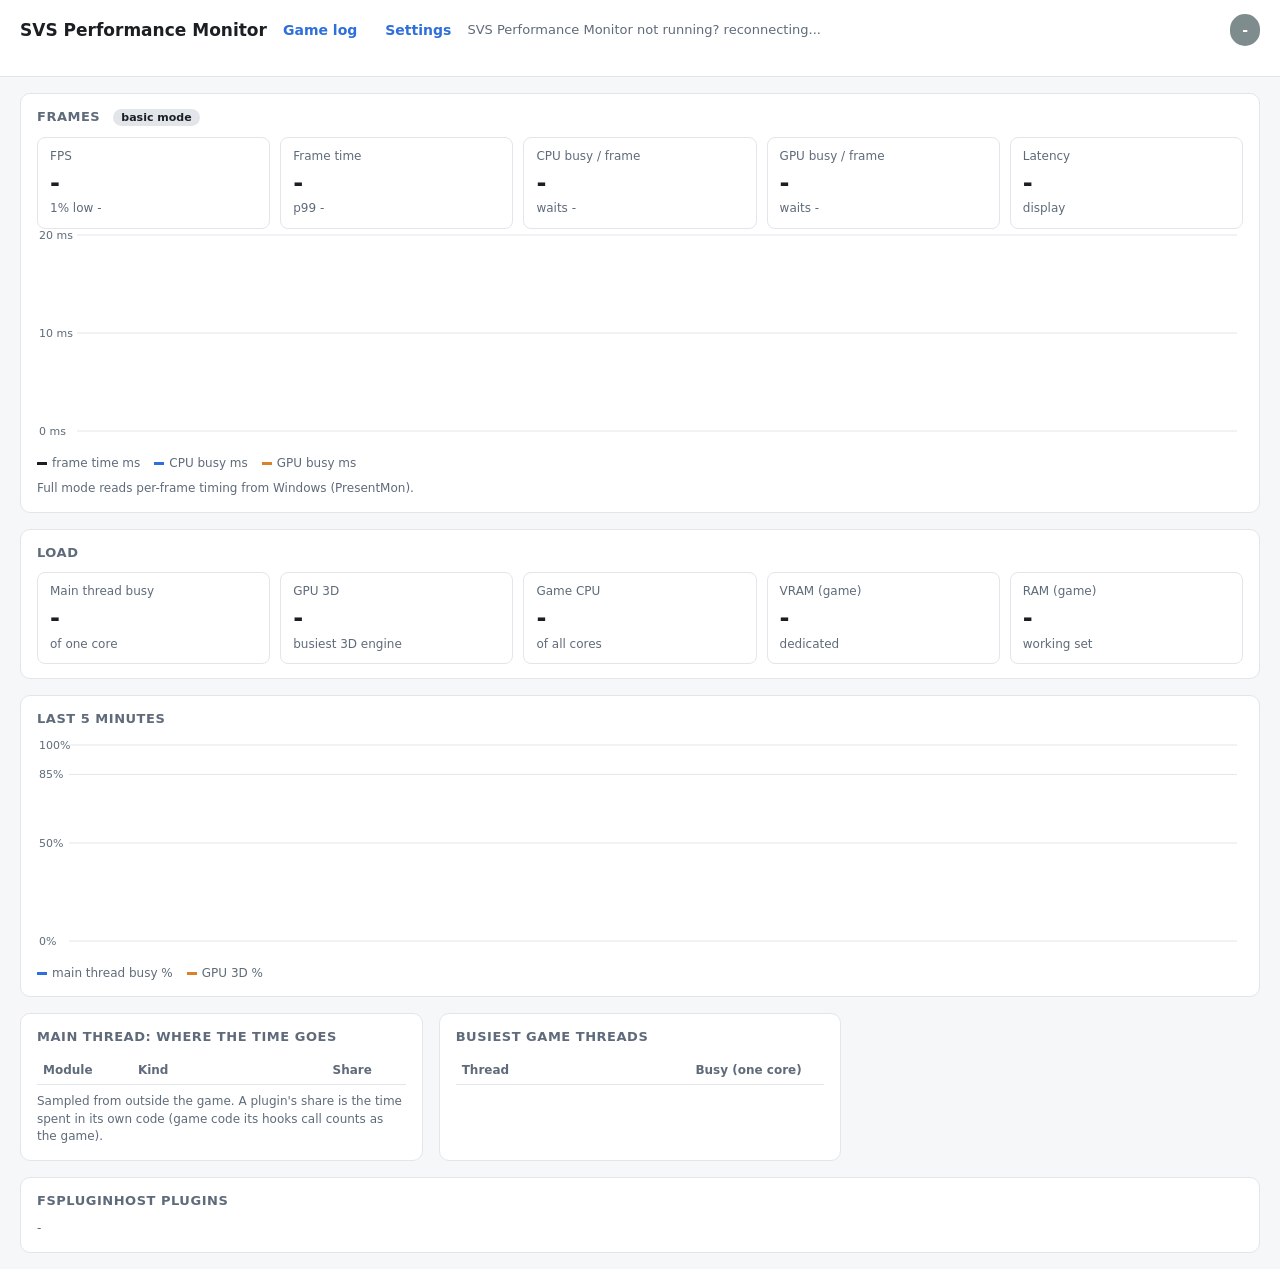
==== src/wwwroot/index.html @ 3ce2fd80 "Settings (#6): settings.json + the Settings page, editable from this PC only - Settings.cs: %APPDATA" ====
<!doctype html>
<html lang="en">
<head>
<meta charset="utf-8">
<meta name="viewport" content="width=device-width, initial-scale=1">
<title>SVS Performance Monitor</title>
<style>
:root {
  --bg: #f6f7f9; --panel: #ffffff; --ink: #1b1f24; --muted: #5f6b7a; --line: #e2e6eb;
  --cpu: #2f6fdb; --gpu: #d9822b; --ok: #2e8b57; --warn: #c0392b; --both: #8e44ad; --idle: #7f8c8d;
}
@media (prefers-color-scheme: dark) {
  :root { --bg: #111418; --panel: #1a1f25; --ink: #e8ecf1; --muted: #9aa6b4; --line: #2a313a;
          --cpu: #5b93f0; --gpu: #f0a050; --ok: #4cc38a; --warn: #ef6b5b; --both: #b37fd6; --idle: #95a3a6; }
}
* { box-sizing: border-box; }
body { margin: 0; background: var(--bg); color: var(--ink); font: 14px/1.45 system-ui, -apple-system, "Segoe UI", sans-serif; }
header { display: flex; align-items: center; gap: 16px; padding: 14px 20px; border-bottom: 1px solid var(--line); background: var(--panel); flex-wrap: wrap; }
header h1 { font-size: 17px; margin: 0; font-weight: 650; }
#status { color: var(--muted); font-size: 13px; }
#verdict { margin-left: auto; padding: 6px 12px; border-radius: 999px; font-weight: 650; color: #fff; background: var(--idle); }
#verdictReason { color: var(--muted); font-size: 13px; width: 100%; text-align: right; }
main { padding: 16px 20px; display: grid; gap: 16px; grid-template-columns: repeat(auto-fit, minmax(320px, 1fr)); max-width: 1400px; margin: 0 auto; }
.panel { background: var(--panel); border: 1px solid var(--line); border-radius: 10px; padding: 14px 16px; min-width: 0; }
.panel h2 { font-size: 13px; text-transform: uppercase; letter-spacing: .04em; color: var(--muted); margin: 0 0 10px; font-weight: 600; }
.wide { grid-column: 1 / -1; }
.tiles { display: grid; grid-template-columns: repeat(auto-fit, minmax(140px, 1fr)); gap: 10px; }
.tile { border: 1px solid var(--line); border-radius: 8px; padding: 10px 12px; }
.tile .k { color: var(--muted); font-size: 12px; }
.tile .v { font-size: 24px; font-weight: 650; font-variant-numeric: tabular-nums; }
.tile .s { color: var(--muted); font-size: 12px; }
canvas { width: 100%; height: 220px; display: block; }
.legend { display: flex; gap: 14px; font-size: 12px; color: var(--muted); margin-top: 6px; }
.legend i { display: inline-block; width: 10px; height: 3px; vertical-align: middle; margin-right: 5px; }
table { width: 100%; border-collapse: collapse; font-variant-numeric: tabular-nums; }
td, th { padding: 5px 6px; border-bottom: 1px solid var(--line); text-align: left; font-size: 13px; }
th { color: var(--muted); font-weight: 600; font-size: 12px; }
td.num { text-align: right; white-space: nowrap; }
.bar { height: 6px; border-radius: 3px; background: var(--cpu); min-width: 1px; }
.kind { color: var(--muted); font-size: 12px; }
.Plugin .bar { background: var(--gpu); } .Host .bar { background: var(--both); } .Graphics .bar { background: var(--ok); }
.note { color: var(--muted); font-size: 12px; margin-top: 8px; }
.state-active { color: var(--ok); } .state-other { color: var(--warn); }
code { font-size: 12px; }
.badge { margin-left: 8px; padding: 2px 8px; border-radius: 999px; font-size: 11px; text-transform: none; letter-spacing: 0; background: var(--line); color: var(--ink); }
.badge.full { background: var(--ok); color: #fff; }
</style>
</head>
<body>
<header>
  <h1>SVS Performance Monitor</h1>
  <a href="/log" style="color:var(--cpu);text-decoration:none;font-weight:600">Game log</a> <a href="/settings" style="color:var(--cpu);text-decoration:none;font-weight:600;margin-left:12px">Settings</a>
  <span id="status">connecting...</span>
  <span id="verdict">-</span>
  <span id="verdictReason"></span>
</header>
<main>
  <section class="panel wide">
    <h2>Frames <span id="modeBadge" class="badge">basic mode</span></h2>
    <div class="tiles">
      <div class="tile"><div class="k">FPS</div><div class="v" id="fFps">-</div><div class="s" id="fLow">1% low -</div></div>
      <div class="tile"><div class="k">Frame time</div><div class="v" id="fFt">-</div><div class="s" id="fP99">p99 -</div></div>
      <div class="tile"><div class="k">CPU busy / frame</div><div class="v" id="fCpu">-</div><div class="s" id="fCpuW">waits -</div></div>
      <div class="tile"><div class="k">GPU busy / frame</div><div class="v" id="fGpu">-</div><div class="s" id="fGpuW">waits -</div></div>
      <div class="tile"><div class="k">Latency</div><div class="v" id="fLat">-</div><div class="s" id="fMode">display</div></div>
    </div>
    <canvas id="frameChart"></canvas>
    <div class="legend"><span><i style="background:var(--ink)"></i>frame time ms</span><span><i style="background:var(--cpu)"></i>CPU busy ms</span><span><i style="background:var(--gpu)"></i>GPU busy ms</span></div>
    <div class="note" id="frameNote">Full mode reads per-frame timing from Windows (PresentMon).</div>
  </section>
  <section class="panel wide">
    <h2>Load</h2>
    <div class="tiles">
      <div class="tile"><div class="k">Main thread busy</div><div class="v" id="tMain">-</div><div class="s">of one core</div></div>
      <div class="tile"><div class="k">GPU 3D</div><div class="v" id="tGpu">-</div><div class="s">busiest 3D engine</div></div>
      <div class="tile"><div class="k">Game CPU</div><div class="v" id="tCpu">-</div><div class="s" id="tCores">of all cores</div></div>
      <div class="tile"><div class="k">VRAM (game)</div><div class="v" id="tVram">-</div><div class="s">dedicated</div></div>
      <div class="tile"><div class="k">RAM (game)</div><div class="v" id="tRam">-</div><div class="s" id="tPriv">working set</div></div>
    </div>
  </section>
  <section class="panel wide">
    <h2>Last 5 minutes</h2>
    <canvas id="chart"></canvas>
    <div class="legend"><span><i style="background:var(--cpu)"></i>main thread busy %</span><span><i style="background:var(--gpu)"></i>GPU 3D %</span></div>
  </section>
  <section class="panel">
    <h2>Main thread: where the time goes</h2>
    <table><thead><tr><th>Module</th><th>Kind</th><th style="width:35%"></th><th class="num">Share</th></tr></thead><tbody id="mods"></tbody></table>
    <div class="note" id="modsNote">Sampled from outside the game. A plugin's share is the time spent in its own code (game code its hooks call counts as the game).</div>
  </section>
  <section class="panel">
    <h2>Busiest game threads</h2>
    <table><thead><tr><th>Thread</th><th style="width:45%"></th><th class="num">Busy (one core)</th></tr></thead><tbody id="threads"></tbody></table>
  </section>
  <section class="panel wide">
    <h2>FSPluginHost plugins</h2>
    <div id="fsp" class="note">-</div>
  </section>
</main>
<script>
const hist = [];             // {t, main, gpu}
const fhist = [];            // {ft, cpu, gpu} per tick (ms)
const HISTORY = 300;
const $ = id => document.getElementById(id);
const fmt = (v, d = 0) => (typeof v === "number" && isFinite(v)) ? v.toFixed(d) : "-";
const esc = s => String(s).replace(/[&<>"]/g, c => ({ "&": "&amp;", "<": "&lt;", ">": "&gt;", '"': "&quot;" }[c]));
const css = n => getComputedStyle(document.documentElement).getPropertyValue(n).trim();
const verdictColor = { "CPU-bound": "--cpu", "GPU-bound": "--gpu", "both near the limit": "--both", "neither": "--idle", "mixed": "--both" };

function draw() {
  const c = $("chart"), dpr = window.devicePixelRatio || 1;
  const w = c.clientWidth, h = c.clientHeight;
  c.width = w * dpr; c.height = h * dpr;
  const g = c.getContext("2d");
  g.scale(dpr, dpr);
  g.clearRect(0, 0, w, h);
  const padL = 32, padB = 18, pw = w - padL - 6, ph = h - padB - 6;
  g.strokeStyle = css("--line"); g.fillStyle = css("--muted"); g.font = "11px system-ui"; g.lineWidth = 1;
  for (const y of [0, 50, 85, 100]) {
    const yy = 6 + ph * (1 - y / 100);
    g.beginPath(); g.moveTo(padL, yy); g.lineTo(padL + pw, yy); g.stroke();
    g.fillText(y + "%", 2, yy + 4);
  }
  const line = (key, color) => {
    g.strokeStyle = css(color); g.lineWidth = 2; g.beginPath();
    let started = false;
    hist.forEach((p, i) => {
      const v = p[key];
      if (typeof v !== "number" || !isFinite(v)) { started = false; return; }
      const x = padL + pw * (i + HISTORY - hist.length) / (HISTORY - 1), y = 6 + ph * (1 - Math.min(100, v) / 100);
      if (!started) { g.moveTo(x, y); started = true; } else g.lineTo(x, y);
    });
    g.stroke();
  };
  line("main", "--cpu");
  line("gpu", "--gpu");
}

function drawFrames() {
  const c = $("frameChart"), dpr = window.devicePixelRatio || 1;
  const w = c.clientWidth, h = c.clientHeight;
  c.width = w * dpr; c.height = h * dpr;
  const g = c.getContext("2d");
  g.scale(dpr, dpr); g.clearRect(0, 0, w, h);
  const padL = 40, padB = 18, pw = w - padL - 6, ph = h - padB - 6;
  let top = 20;
  for (const p of fhist) for (const k of ["ft", "cpu", "gpu"]) if (isFinite(p[k])) top = Math.max(top, p[k]);
  top = Math.ceil(top / 10) * 10;
  g.strokeStyle = css("--line"); g.fillStyle = css("--muted"); g.font = "11px system-ui"; g.lineWidth = 1;
  for (const y of [0, top / 2, top]) {
    const yy = 6 + ph * (1 - y / top);
    g.beginPath(); g.moveTo(padL, yy); g.lineTo(padL + pw, yy); g.stroke();
    g.fillText(y.toFixed(0) + " ms", 2, yy + 4);
  }
  const line = (key, color) => {
    g.strokeStyle = css(color); g.lineWidth = 2; g.beginPath();
    let started = false;
    fhist.forEach((p, i) => {
      const v = p[key];
      if (!isFinite(v)) { started = false; return; }
      const x = padL + pw * (i + HISTORY - fhist.length) / (HISTORY - 1), y = 6 + ph * (1 - v / top);
      if (!started) { g.moveTo(x, y); started = true; } else g.lineTo(x, y);
    });
    g.stroke();
  };
  line("ft", "--ink"); line("cpu", "--cpu"); line("gpu", "--gpu");
}

function renderFrames(s) {
  const f = s.frames, full = s.mode === "full";
  const b = $("modeBadge");
  b.textContent = full ? "full mode" : "basic mode"; b.className = "badge" + (full ? " full" : "");
  const n = x => (typeof x === "number") ? x : NaN;
  if (!f) { $("frameNote").textContent = "Full mode off (--no-frames)."; return; }
  $("fFps").textContent = f.frames ? fmt(n(f.fps)) : "-";
  $("fLow").textContent = "1% low " + (f.frames ? fmt(n(f.low1PctFps)) : "-");
  $("fFt").textContent = f.frames ? fmt(n(f.frameTimeAvgMs), 1) + " ms" : "-";
  $("fP99").textContent = "p99 " + (f.frames ? fmt(n(f.frameTimeP99Ms), 1) + " ms" : "-");
  $("fCpu").textContent = f.frames ? fmt(n(f.cpuBusyMs), 1) + " ms" : "-";
  $("fCpuW").textContent = "waits " + (f.frames ? fmt(n(f.cpuWaitMs), 1) + " ms" : "-");
  $("fGpu").textContent = f.frames ? fmt(n(f.gpuBusyMs), 1) + " ms" : "-";
  $("fGpuW").textContent = "waits " + (f.frames ? fmt(n(f.gpuWaitMs), 1) + " ms" : "-");
  $("fLat").textContent = f.frames ? fmt(n(f.displayLatencyMs), 1) + " ms" : "-";
  $("fMode").textContent = "display" + (f.presentMode ? " · " + f.presentMode : "") + (f.runtime ? " · " + f.runtime : "");
  const why = { off: "PresentMon not found.", denied: "Full mode needs admin rights or the Performance Log Users group.", starting: "starting the capture...",
    running: f.frames ? "Per-frame timing from Windows presentation events (PresentMon)." : "capture running, no frames yet (game paused or minimised?)",
    exited: "PresentMon stopped.", error: "PresentMon error." };
  $("frameNote").textContent = (why[f.state] || f.state) + (f.hint ? " " + f.hint : "") + (s.elevated ? " (running as admin)" : "");
  if (s.attached) {
    fhist.push({ ft: f.frames ? n(f.frameTimeAvgMs) : NaN, cpu: f.frames ? n(f.cpuBusyMs) : NaN, gpu: f.frames ? n(f.gpuBusyMs) : NaN });
    while (fhist.length > HISTORY) fhist.shift();
  }
  drawFrames();
}

function render(s) {
  if (!s || s.time === undefined) return;
  $("status").textContent = s.attached ? `attached to ${s.process} (pid ${s.pid}), ${s.sampleHz === 0 ? "main-thread breakdown off" : s.mainThreadSamples + " samples this tick"}` : "waiting for the game";
  const v = $("verdict");
  v.textContent = s.verdict.label;
  v.style.background = css(verdictColor[s.verdict.label] || "--idle");
  $("verdictReason").textContent = s.verdict.reason + (s.note ? "  ·  " + s.note : "");
  const num = x => (typeof x === "number") ? x : NaN;
  $("tMain").textContent = fmt(num(s.mainThreadBusyPct)) + "%";
  $("tGpu").textContent = fmt(num(s.gpu3DPct)) + "%";
  $("tCpu").textContent = fmt(num(s.processCpuPct)) + "%";
  $("tCores").textContent = `of ${s.cores} logical cores`;
  $("tVram").textContent = isFinite(num(s.gpuDedicatedMb)) ? fmt(num(s.gpuDedicatedMb) / 1024, 1) + " GB" : "-";
  $("tRam").textContent = fmt(num(s.workingSetMb) / 1024, 1) + " GB";
  $("tPriv").textContent = `working set (private ${fmt(num(s.privateMb) / 1024, 1)} GB)`;
  if (s.attached) {
    hist.push({ t: s.time, main: num(s.mainThreadBusyPct), gpu: num(s.gpu3DPct) });
    while (hist.length > HISTORY) hist.shift();
  }
  draw();
  renderFrames(s);
  $("mods").innerHTML = (s.mainThreadModules || []).slice(0, 14).map(m =>
    `<tr class="${esc(m.kind)}"><td>${esc(m.name)}</td><td class="kind">${esc(m.kind)}</td><td><div class="bar" style="width:${Math.max(0.5, m.percent)}%"></div></td><td class="num">${fmt(m.percent, 1)}%</td></tr>`).join("")
    || `<tr><td colspan="4" class="kind">${s.sampleHz === 0 ? "off: it briefly pauses the game hundreds of times a second. Start it with --sample-hz 250 to see it." : "no samples"}</td></tr>`;
  $("threads").innerHTML = (s.topThreads || []).map(t =>
    `<tr><td>${t.main ? "<b>main</b> " : ""}${t.tid}</td><td><div class="bar" style="width:${Math.max(0.5, t.busyPct)}%"></div></td><td class="num">${fmt(t.busyPct)}%</td></tr>`).join("");
  const f = s.fsp;
  if (!f || !f.present) { $("fsp").textContent = "FSPluginHost not found (no fsp\\fsp.status.xml in the profile folder)."; return; }
  const rows = f.plugins.map(p => {
    const fields = Object.entries(p.fields || {}).map(([k, val]) => `<code>${esc(k)}=${esc(val)}</code>`).join(" ");
    return `<tr><td>${esc(p.name)}</td><td>${esc(p.version)}</td><td class="${p.state === "active" ? "state-active" : "state-other"}">${esc(p.state)}${p.reason ? " – " + esc(p.reason) : ""}</td><td>${fields}</td></tr>`;
  }).join("");
  $("fsp").innerHTML = `<div>Host ${esc(f.version)}, channel ${esc(f.channel)}, ${esc(f.build)}${f.services.length ? ", services: " + f.services.map(esc).join(", ") : ""}</div>
    <table><thead><tr><th>Plugin</th><th>Version</th><th>State</th><th>Counters it publishes</th></tr></thead><tbody>${rows}</tbody></table>`;
}

function connect() {
  const es = new EventSource("/events");
  es.onmessage = e => { try { render(JSON.parse(e.data)); } catch (_) {} };
  es.onerror = () => { $("status").textContent = "SVS Performance Monitor not running? reconnecting..."; es.close(); setTimeout(connect, 2000); };
}
window.addEventListener("resize", () => { draw(); drawFrames(); });
connect();
</script>
</body>
</html>
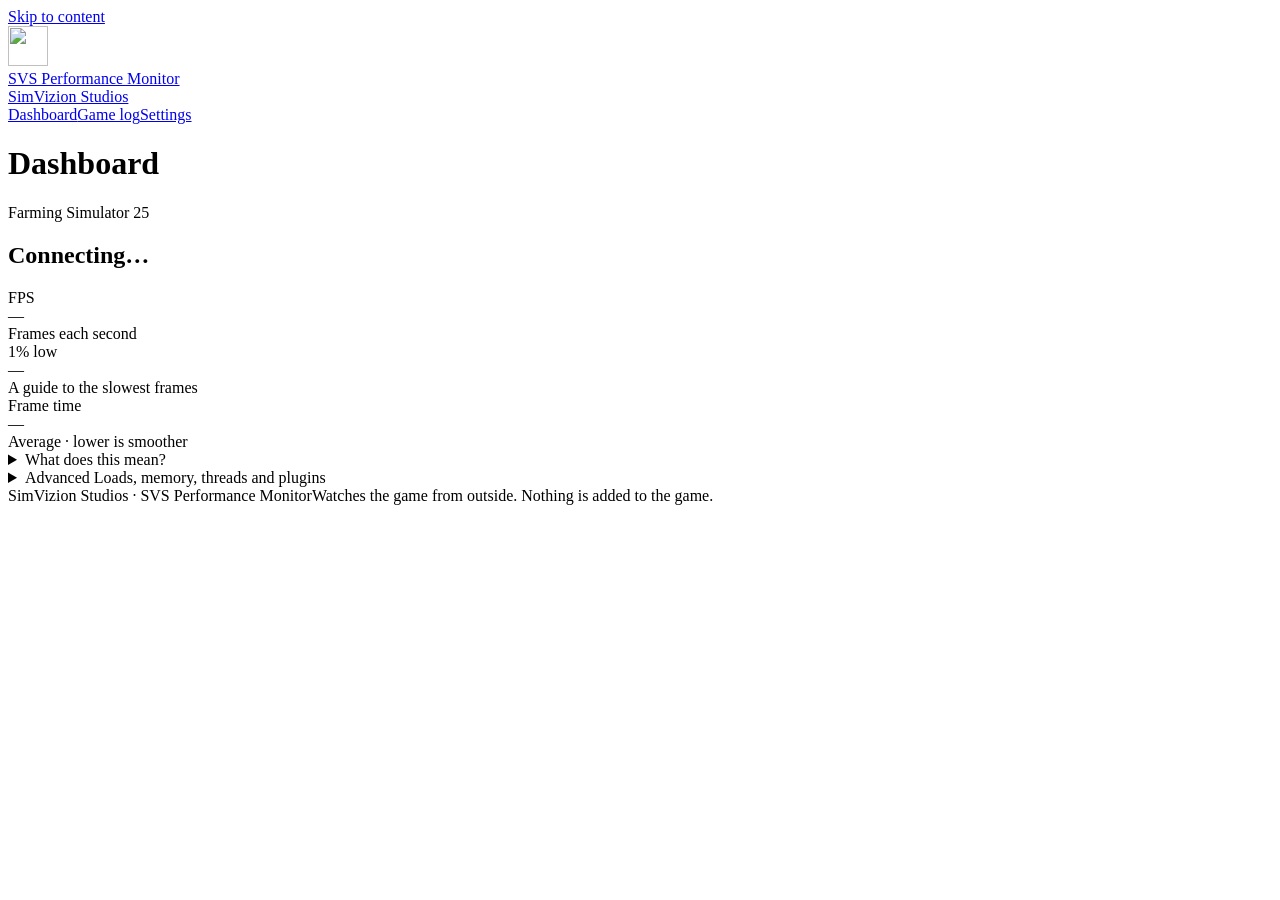
==== commit de4170d4: "Player-first dashboard, SVS game log, first-run welcome (#8) - Dashboard (/): Codex's design (SimViz" ====
--- a/src/wwwroot/index.html
+++ b/src/wwwroot/index.html
@@ -1,241 +1,185 @@
 <!doctype html>
-<html lang="en">
-<head>
-<meta charset="utf-8">
-<meta name="viewport" content="width=device-width, initial-scale=1">
-<title>SVS Performance Monitor</title>
-<style>
-:root {
-  --bg: #f6f7f9; --panel: #ffffff; --ink: #1b1f24; --muted: #5f6b7a; --line: #e2e6eb;
-  --cpu: #2f6fdb; --gpu: #d9822b; --ok: #2e8b57; --warn: #c0392b; --both: #8e44ad; --idle: #7f8c8d;
-}
-@media (prefers-color-scheme: dark) {
-  :root { --bg: #111418; --panel: #1a1f25; --ink: #e8ecf1; --muted: #9aa6b4; --line: #2a313a;
-          --cpu: #5b93f0; --gpu: #f0a050; --ok: #4cc38a; --warn: #ef6b5b; --both: #b37fd6; --idle: #95a3a6; }
-}
-* { box-sizing: border-box; }
-body { margin: 0; background: var(--bg); color: var(--ink); font: 14px/1.45 system-ui, -apple-system, "Segoe UI", sans-serif; }
-header { display: flex; align-items: center; gap: 16px; padding: 14px 20px; border-bottom: 1px solid var(--line); background: var(--panel); flex-wrap: wrap; }
-header h1 { font-size: 17px; margin: 0; font-weight: 650; }
-#status { color: var(--muted); font-size: 13px; }
-#verdict { margin-left: auto; padding: 6px 12px; border-radius: 999px; font-weight: 650; color: #fff; background: var(--idle); }
-#verdictReason { color: var(--muted); font-size: 13px; width: 100%; text-align: right; }
-main { padding: 16px 20px; display: grid; gap: 16px; grid-template-columns: repeat(auto-fit, minmax(320px, 1fr)); max-width: 1400px; margin: 0 auto; }
-.panel { background: var(--panel); border: 1px solid var(--line); border-radius: 10px; padding: 14px 16px; min-width: 0; }
-.panel h2 { font-size: 13px; text-transform: uppercase; letter-spacing: .04em; color: var(--muted); margin: 0 0 10px; font-weight: 600; }
-.wide { grid-column: 1 / -1; }
-.tiles { display: grid; grid-template-columns: repeat(auto-fit, minmax(140px, 1fr)); gap: 10px; }
-.tile { border: 1px solid var(--line); border-radius: 8px; padding: 10px 12px; }
-.tile .k { color: var(--muted); font-size: 12px; }
-.tile .v { font-size: 24px; font-weight: 650; font-variant-numeric: tabular-nums; }
-.tile .s { color: var(--muted); font-size: 12px; }
-canvas { width: 100%; height: 220px; display: block; }
-.legend { display: flex; gap: 14px; font-size: 12px; color: var(--muted); margin-top: 6px; }
-.legend i { display: inline-block; width: 10px; height: 3px; vertical-align: middle; margin-right: 5px; }
-table { width: 100%; border-collapse: collapse; font-variant-numeric: tabular-nums; }
-td, th { padding: 5px 6px; border-bottom: 1px solid var(--line); text-align: left; font-size: 13px; }
-th { color: var(--muted); font-weight: 600; font-size: 12px; }
-td.num { text-align: right; white-space: nowrap; }
-.bar { height: 6px; border-radius: 3px; background: var(--cpu); min-width: 1px; }
-.kind { color: var(--muted); font-size: 12px; }
-.Plugin .bar { background: var(--gpu); } .Host .bar { background: var(--both); } .Graphics .bar { background: var(--ok); }
-.note { color: var(--muted); font-size: 12px; margin-top: 8px; }
-.state-active { color: var(--ok); } .state-other { color: var(--warn); }
-code { font-size: 12px; }
-.badge { margin-left: 8px; padding: 2px 8px; border-radius: 999px; font-size: 11px; text-transform: none; letter-spacing: 0; background: var(--line); color: var(--ink); }
-.badge.full { background: var(--ok); color: #fff; }
-</style>
+<html lang="en"><head><meta charset="utf-8"><meta name="viewport" content="width=device-width,initial-scale=1,viewport-fit=cover"><meta name="color-scheme" content="dark light">
+<title>SVS Performance Monitor · Dashboard</title><link rel="icon" href="/favicon.png" type="image/png"><link rel="stylesheet" href="/assets/styles.css">
+<!-- The player-first dashboard (0.5, #8). Design: design/dashboard.html + design/UI_SPEC.md (Codex, SimVizion UI skill).
+     Data: GET /events (one snapshot per tick, server-sent events); the frame-times setup state from GET /api/settings.
+     Rules from the spec: the backend's verdict is never recalculated; no invented zeros ("NaN", null, no frames = —);
+     waiting resets the histories; a lost connection keeps the last readings, clearly marked as old. -->
 </head>
-<body>
-<header>
-  <h1>SVS Performance Monitor</h1>
-  <a href="/log" style="color:var(--cpu);text-decoration:none;font-weight:600">Game log</a> <a href="/settings" style="color:var(--cpu);text-decoration:none;font-weight:600;margin-left:12px">Settings</a>
-  <span id="status">connecting...</span>
-  <span id="verdict">-</span>
-  <span id="verdictReason"></span>
-</header>
-<main>
-  <section class="panel wide">
-    <h2>Frames <span id="modeBadge" class="badge">basic mode</span></h2>
-    <div class="tiles">
-      <div class="tile"><div class="k">FPS</div><div class="v" id="fFps">-</div><div class="s" id="fLow">1% low -</div></div>
-      <div class="tile"><div class="k">Frame time</div><div class="v" id="fFt">-</div><div class="s" id="fP99">p99 -</div></div>
-      <div class="tile"><div class="k">CPU busy / frame</div><div class="v" id="fCpu">-</div><div class="s" id="fCpuW">waits -</div></div>
-      <div class="tile"><div class="k">GPU busy / frame</div><div class="v" id="fGpu">-</div><div class="s" id="fGpuW">waits -</div></div>
-      <div class="tile"><div class="k">Latency</div><div class="v" id="fLat">-</div><div class="s" id="fMode">display</div></div>
-    </div>
-    <canvas id="frameChart"></canvas>
-    <div class="legend"><span><i style="background:var(--ink)"></i>frame time ms</span><span><i style="background:var(--cpu)"></i>CPU busy ms</span><span><i style="background:var(--gpu)"></i>GPU busy ms</span></div>
-    <div class="note" id="frameNote">Full mode reads per-frame timing from Windows (PresentMon).</div>
-  </section>
-  <section class="panel wide">
-    <h2>Load</h2>
-    <div class="tiles">
-      <div class="tile"><div class="k">Main thread busy</div><div class="v" id="tMain">-</div><div class="s">of one core</div></div>
-      <div class="tile"><div class="k">GPU 3D</div><div class="v" id="tGpu">-</div><div class="s">busiest 3D engine</div></div>
-      <div class="tile"><div class="k">Game CPU</div><div class="v" id="tCpu">-</div><div class="s" id="tCores">of all cores</div></div>
-      <div class="tile"><div class="k">VRAM (game)</div><div class="v" id="tVram">-</div><div class="s">dedicated</div></div>
-      <div class="tile"><div class="k">RAM (game)</div><div class="v" id="tRam">-</div><div class="s" id="tPriv">working set</div></div>
-    </div>
-  </section>
-  <section class="panel wide">
-    <h2>Last 5 minutes</h2>
-    <canvas id="chart"></canvas>
-    <div class="legend"><span><i style="background:var(--cpu)"></i>main thread busy %</span><span><i style="background:var(--gpu)"></i>GPU 3D %</span></div>
-  </section>
-  <section class="panel">
-    <h2>Main thread: where the time goes</h2>
-    <table><thead><tr><th>Module</th><th>Kind</th><th style="width:35%"></th><th class="num">Share</th></tr></thead><tbody id="mods"></tbody></table>
-    <div class="note" id="modsNote">Sampled from outside the game. A plugin's share is the time spent in its own code (game code its hooks call counts as the game).</div>
-  </section>
-  <section class="panel">
-    <h2>Busiest game threads</h2>
-    <table><thead><tr><th>Thread</th><th style="width:45%"></th><th class="num">Busy (one core)</th></tr></thead><tbody id="threads"></tbody></table>
-  </section>
-  <section class="panel wide">
-    <h2>FSPluginHost plugins</h2>
-    <div id="fsp" class="note">-</div>
-  </section>
+<body data-page="dashboard"><a class="skip" href="#main">Skip to content</a>
+<header class="masthead"><div class="wrap header-inner"><a class="identity" href="/"><img src="/assets/logo-64.png" alt="" width="40" height="40"><div><div class="product">SVS Performance Monitor</div><div class="studio">SimVizion Studios</div></div></a><nav aria-label="Main navigation"><a href="/" aria-current="page">Dashboard</a><a href="/log">Game log</a><a href="/settings">Settings</a></nav></div></header>
+<main id="main" class="wrap">
+<div class="page-title"><h1>Dashboard</h1><div class="row"><span class="status" id="game-status"></span><span class="tag" id="mode"></span></div></div>
+<section class="verdict" aria-labelledby="verdict" aria-live="polite"><div class="eyebrow">Farming Simulator 25</div><h2 id="verdict">Connecting…</h2><p id="reason"></p>
+<div class="metrics"><div class="metric"><div class="metric-label">FPS</div><div class="metric-value" id="fps">—</div><div class="meta">Frames each second</div></div><div class="metric"><div class="metric-label">1% low</div><div class="metric-value" id="low">—</div><div class="meta">A guide to the slowest frames</div></div><div class="metric"><div class="metric-label">Frame time</div><div class="metric-value" id="ft">—</div><div class="meta">Average · lower is smoother</div></div></div></section>
+<div id="frame-banner" class="banner" style="margin-top:16px" hidden></div>
+<section class="card trend" id="trend" hidden><div class="row between"><h2>Frame times</h2><span class="meta">Last 5 minutes · milliseconds</span></div><div id="frame-chart"></div><div class="legend"><span>Frame time</span><span class="cpu">Processor work – dashed</span><span class="gpu">Graphics work · dotted</span></div><p class="meta" id="trend-summary"></p></section>
+<details class="small"><summary>What does this mean?</summary><p>FPS counts frames each second. Higher usually feels smoother. Frame time is how long each frame takes; lower is better. The 1% low helps you spot uneven performance even when the average FPS looks good.</p><p style="margin-top:8px">The verdict is a guide for this moment. A frame rate cap, a menu or loading can change it. Compare the same place in the game when testing a change.</p></details>
+<details id="advanced"><summary>Advanced <span class="meta">Loads, memory, threads and plugins</span></summary><div class="advanced-grid">
+<section class="card panel span-all"><div class="row between"><h2>Loads and memory</h2><span class="meta" id="process"></span></div><div class="readout" id="loads"></div></section>
+<section class="card panel span-all"><div class="row between"><h2>Load over time</h2><span class="meta">Last 5 minutes · percent</span></div><div id="load-chart"></div><div class="legend"><span class="cpu">Main thread busy – dashed</span><span class="gpu">GPU 3D · dotted</span></div></section>
+<section class="card panel span-all"><h2>Per-frame detail</h2><div class="readout" id="frame-details"></div><p class="meta" id="capture-note" style="margin-top:12px"></p></section>
+<section class="card panel"><h2 class="section-head">Main thread: where the time goes</h2><table><thead><tr><th scope="col">Module / kind</th><th scope="col" class="numeric">Share / samples</th></tr></thead><tbody id="modules"></tbody></table><p class="meta" id="sampling" style="margin-top:12px"></p><p class="small" style="margin-top:8px">A plugin’s share counts its own code. Game code it calls counts as the game. Lua mods also count as the game. These shares are not the total cost of a plugin.</p></section>
+<section class="card panel"><h2 class="section-head">Busiest game threads</h2><table><thead><tr><th scope="col">Thread ID</th><th scope="col" class="numeric">Busy · one core</th></tr></thead><tbody id="threads"></tbody></table></section>
+<section class="card panel span-all"><div class="row between"><h2>FSPluginHost plugins</h2><a href="/log">Open game log →</a></div><p class="small" id="host" style="margin-top:8px"></p><p class="meta" id="host-written" style="margin-top:4px"></p><div class="plugin-list" id="plugins"></div><p class="small" id="services" style="margin-top:12px"></p></section>
+<section class="card panel span-all"><h2 class="section-head">Diagnostics</h2><p class="small mono" id="diagnostics"></p></section>
+</div></details>
 </main>
+<footer class="wrap footer"><span>SimVizion Studios · SVS Performance Monitor</span><span>Watches the game from outside. Nothing is added to the game.</span></footer>
 <script>
-const hist = [];             // {t, main, gpu}
-const fhist = [];            // {ft, cpu, gpu} per tick (ms)
-const HISTORY = 300;
+"use strict";
+const PRODUCT = "SVS Performance Monitor";
 const $ = id => document.getElementById(id);
-const fmt = (v, d = 0) => (typeof v === "number" && isFinite(v)) ? v.toFixed(d) : "-";
-const esc = s => String(s).replace(/[&<>"]/g, c => ({ "&": "&amp;", "<": "&lt;", ">": "&gt;", '"': "&quot;" }[c]));
-const css = n => getComputedStyle(document.documentElement).getPropertyValue(n).trim();
-const verdictColor = { "CPU-bound": "--cpu", "GPU-bound": "--gpu", "both near the limit": "--both", "neither": "--idle", "mixed": "--both" };
+const esc = v => String(v ?? "").replace(/[&<>"']/g, c => ({ "&": "&amp;", "<": "&lt;", ">": "&gt;", '"': "&quot;", "'": "&#39;" }[c]));
+const finite = v => typeof v === "number" && Number.isFinite(v);   // "NaN" (JSON string), null, undefined: not a reading
+const number = (v, d = 1) => finite(v) ? v.toFixed(d) : "—";
+const fmt = (v, unit, d = 1) => finite(v) ? number(v, d) + " " + unit : "—";
+const readout = (label, value, note = "") => `<dl><dt>${esc(label)}</dt><dd>${esc(value)}${note ? `<small>${esc(note)}</small>` : ""}</dd></dl>`;
 
-function draw() {
-  const c = $("chart"), dpr = window.devicePixelRatio || 1;
-  const w = c.clientWidth, h = c.clientHeight;
-  c.width = w * dpr; c.height = h * dpr;
-  const g = c.getContext("2d");
-  g.scale(dpr, dpr);
-  g.clearRect(0, 0, w, h);
-  const padL = 32, padB = 18, pw = w - padL - 6, ph = h - padB - 6;
-  g.strokeStyle = css("--line"); g.fillStyle = css("--muted"); g.font = "11px system-ui"; g.lineWidth = 1;
-  for (const y of [0, 50, 85, 100]) {
-    const yy = 6 + ph * (1 - y / 100);
-    g.beginPath(); g.moveTo(padL, yy); g.lineTo(padL + pw, yy); g.stroke();
-    g.fillText(y + "%", 2, yy + 4);
-  }
-  const line = (key, color) => {
-    g.strokeStyle = css(color); g.lineWidth = 2; g.beginPath();
-    let started = false;
-    hist.forEach((p, i) => {
-      const v = p[key];
-      if (typeof v !== "number" || !isFinite(v)) { started = false; return; }
-      const x = padL + pw * (i + HISTORY - hist.length) / (HISTORY - 1), y = 6 + ph * (1 - Math.min(100, v) / 100);
-      if (!started) { g.moveTo(x, y); started = true; } else g.lineTo(x, y);
-    });
-    g.stroke();
-  };
-  line("main", "--cpu");
-  line("gpu", "--gpu");
+const verdictCopy = {
+  "GPU-bound": ["Your graphics card is the limit", "The game is waiting for graphics work to finish. Try lowering graphics settings, then compare the same place in the game."],
+  "CPU-bound": ["Your processor is the limit", "The game needs more time to finish its calculations. Try reducing the number of active vehicles or objects, then compare the same place."],
+  "neither": ["Neither is the limit right now", "The game may be holding a steady frame rate, showing a menu or loading."],
+  "both near the limit": ["Your processor and graphics card are both near the limit", "Both are working hard. Try one change at a time and compare the same place in the game."],
+  "mixed": ["The limit is changing", "The readings are close. Keep playing in the same area to see a clearer pattern."],
+  "unknown": ["There is not enough information yet", "Graphics readings are unavailable. The other readings are still shown below."],
+  "waiting": ["Waiting for the game", "Start Farming Simulator 25. This page will pick it up automatically."],
+};
+const banners = {
+  setup: ["See FPS and spot stutter", "Set up frame times on this PC. Windows will ask for permission once, then sign out and back in.", "Set up", "/settings#frame-times"],
+  signout: ["One more step", "Sign out of Windows and back in to finish setting up frame times. Until then you can still see processor and graphics loads."],
+  basic: ["Frame times are off", "You can still see processor and graphics loads."],
+  starting: ["Starting frame times", "Keep the game open. Load readings are available while frame times start."],
+  "no-frames": ["Waiting for frame times", "No frames have arrived yet. Bring the game to the foreground and keep playing."],
+  missing: ["Frame times need a missing file", "The frame-times tool is missing. Check the files that came with " + PRODUCT + ".", "Open Settings", "/settings#frame-times"],
+  error: ["Frame times could not start", "Load readings are still available. Open Settings to check setup, then restart " + PRODUCT + ".", "Open Settings", "/settings#frame-times"],
+  exited: ["Frame times stopped", "Load readings are still available. Restart " + PRODUCT + " to try again."],
+  waiting: ["No readings yet", "FPS, frame times and loads will appear when the game is running."],
+  disconnected: ["These readings are out of date", "Check that " + PRODUCT + " is running on your PC and that your home network is connected."],
+};
+
+// the frame-times setup state (ready / signout / setup / missing), from the settings: "denied" capture = not set up yet
+let frameAccess = "";
+fetch("/api/settings", { cache: "no-store" }).then(r => r.json()).then(v => { frameAccess = v.frameTimes || ""; if (last) render(last); }).catch(() => { });
+
+// one page state from a real snapshot (spec: Dashboard states)
+function stateOf(s) {
+  if (!connected) return "disconnected";
+  if (!s.attached) return "waiting";
+  const f = s.frames;
+  if (!f) return "basic";                                    // started with --no-frames
+  if (f.state === "running") return f.frames > 0 ? "full" : "no-frames";
+  if (f.state === "denied") return frameAccess === "signout" ? "signout" : "setup";
+  if (f.state === "off") return /not found/i.test(f.hint || "") ? "missing" : "basic";
+  return ["starting", "error", "exited"].includes(f.state) ? f.state : "basic";
 }
 
-function drawFrames() {
-  const c = $("frameChart"), dpr = window.devicePixelRatio || 1;
-  const w = c.clientWidth, h = c.clientHeight;
-  c.width = w * dpr; c.height = h * dpr;
-  const g = c.getContext("2d");
-  g.scale(dpr, dpr); g.clearRect(0, 0, w, h);
-  const padL = 40, padB = 18, pw = w - padL - 6, ph = h - padB - 6;
-  let top = 20;
-  for (const p of fhist) for (const k of ["ft", "cpu", "gpu"]) if (isFinite(p[k])) top = Math.max(top, p[k]);
-  top = Math.ceil(top / 10) * 10;
-  g.strokeStyle = css("--line"); g.fillStyle = css("--muted"); g.font = "11px system-ui"; g.lineWidth = 1;
-  for (const y of [0, top / 2, top]) {
-    const yy = 6 + ph * (1 - y / top);
-    g.beginPath(); g.moveTo(padL, yy); g.lineTo(padL + pw, yy); g.stroke();
-    g.fillText(y.toFixed(0) + " ms", 2, yy + 4);
-  }
-  const line = (key, color) => {
-    g.strokeStyle = css(color); g.lineWidth = 2; g.beginPath();
-    let started = false;
-    fhist.forEach((p, i) => {
-      const v = p[key];
-      if (!isFinite(v)) { started = false; return; }
-      const x = padL + pw * (i + HISTORY - fhist.length) / (HISTORY - 1), y = 6 + ph * (1 - v / top);
-      if (!started) { g.moveTo(x, y); started = true; } else g.lineTo(x, y);
+// the last 5 minutes (one point per snapshot, ~1 s): reset when the game goes away
+const HISTORY = 300;
+let frameHist = [], loadHist = [], last = null, connected = false, lastTime = null;
+
+function chart(el, series, max, label) {
+  const width = Math.max(240, el.clientWidth || 940), right = width - 8, n = HISTORY - 1;
+  const y = v => 125 - Math.max(0, Math.min(max, v)) / max * 112;
+  const paths = series.map(([cls, pts]) => {
+    let d = "", pen = false;
+    const off = HISTORY - pts.length;
+    pts.forEach((v, i) => {
+      if (!finite(v)) { pen = false; return; }               // a gap, never a zero
+      d += `${pen ? "L" : "M"}${(40 + (off + i) * (right - 40) / n).toFixed(1)},${y(v).toFixed(1)} `;
+      pen = true;
     });
-    g.stroke();
-  };
-  line("ft", "--ink"); line("cpu", "--cpu"); line("gpu", "--gpu");
-}
-
-function renderFrames(s) {
-  const f = s.frames, full = s.mode === "full";
-  const b = $("modeBadge");
-  b.textContent = full ? "full mode" : "basic mode"; b.className = "badge" + (full ? " full" : "");
-  const n = x => (typeof x === "number") ? x : NaN;
-  if (!f) { $("frameNote").textContent = "Full mode off (--no-frames)."; return; }
-  $("fFps").textContent = f.frames ? fmt(n(f.fps)) : "-";
-  $("fLow").textContent = "1% low " + (f.frames ? fmt(n(f.low1PctFps)) : "-");
-  $("fFt").textContent = f.frames ? fmt(n(f.frameTimeAvgMs), 1) + " ms" : "-";
-  $("fP99").textContent = "p99 " + (f.frames ? fmt(n(f.frameTimeP99Ms), 1) + " ms" : "-");
-  $("fCpu").textContent = f.frames ? fmt(n(f.cpuBusyMs), 1) + " ms" : "-";
-  $("fCpuW").textContent = "waits " + (f.frames ? fmt(n(f.cpuWaitMs), 1) + " ms" : "-");
-  $("fGpu").textContent = f.frames ? fmt(n(f.gpuBusyMs), 1) + " ms" : "-";
-  $("fGpuW").textContent = "waits " + (f.frames ? fmt(n(f.gpuWaitMs), 1) + " ms" : "-");
-  $("fLat").textContent = f.frames ? fmt(n(f.displayLatencyMs), 1) + " ms" : "-";
-  $("fMode").textContent = "display" + (f.presentMode ? " · " + f.presentMode : "") + (f.runtime ? " · " + f.runtime : "");
-  const why = { off: "PresentMon not found.", denied: "Full mode needs admin rights or the Performance Log Users group.", starting: "starting the capture...",
-    running: f.frames ? "Per-frame timing from Windows presentation events (PresentMon)." : "capture running, no frames yet (game paused or minimised?)",
-    exited: "PresentMon stopped.", error: "PresentMon error." };
-  $("frameNote").textContent = (why[f.state] || f.state) + (f.hint ? " " + f.hint : "") + (s.elevated ? " (running as admin)" : "");
-  if (s.attached) {
-    fhist.push({ ft: f.frames ? n(f.frameTimeAvgMs) : NaN, cpu: f.frames ? n(f.cpuBusyMs) : NaN, gpu: f.frames ? n(f.gpuBusyMs) : NaN });
-    while (fhist.length > HISTORY) fhist.shift();
-  }
-  drawFrames();
+    return d ? `<path class="${cls}" d="${d}"/>` : "";
+  }).join("");
+  const grid = [0, max / 2, max].map(v => `<line class="grid" x1="40" x2="${right}" y1="${y(v)}" y2="${y(v)}"/><text x="0" y="${y(v) + 4}">${v}</text>`).join("");
+  el.innerHTML = `<svg class="chart" viewBox="0 0 ${width} 155" role="img" aria-label="${esc(label)}"><title>${esc(label)}</title>${grid}${paths}<text x="40" y="151">−5 min</text><text x="${right - 32}" y="151">Now</text></svg>`;
 }
 
 function render(s) {
-  if (!s || s.time === undefined) return;
-  $("status").textContent = s.attached ? `attached to ${s.process} (pid ${s.pid}), ${s.sampleHz === 0 ? "main-thread breakdown off" : s.mainThreadSamples + " samples this tick"}` : "waiting for the game";
-  const v = $("verdict");
-  v.textContent = s.verdict.label;
-  v.style.background = css(verdictColor[s.verdict.label] || "--idle");
-  $("verdictReason").textContent = s.verdict.reason + (s.note ? "  ·  " + s.note : "");
-  const num = x => (typeof x === "number") ? x : NaN;
-  $("tMain").textContent = fmt(num(s.mainThreadBusyPct)) + "%";
-  $("tGpu").textContent = fmt(num(s.gpu3DPct)) + "%";
-  $("tCpu").textContent = fmt(num(s.processCpuPct)) + "%";
-  $("tCores").textContent = `of ${s.cores} logical cores`;
-  $("tVram").textContent = isFinite(num(s.gpuDedicatedMb)) ? fmt(num(s.gpuDedicatedMb) / 1024, 1) + " GB" : "-";
-  $("tRam").textContent = fmt(num(s.workingSetMb) / 1024, 1) + " GB";
-  $("tPriv").textContent = `working set (private ${fmt(num(s.privateMb) / 1024, 1)} GB)`;
-  if (s.attached) {
-    hist.push({ t: s.time, main: num(s.mainThreadBusyPct), gpu: num(s.gpu3DPct) });
-    while (hist.length > HISTORY) hist.shift();
+  last = s;
+  const st = stateOf(s), active = s.attached && connected, full = st === "full", f = s.frames;
+  const copy = verdictCopy[s.attached ? s.verdict.label : "waiting"] || verdictCopy.unknown;
+  if (st === "disconnected") {
+    $("verdict").textContent = "Connection lost";
+    $("reason").textContent = (lastTime ? "The last readings below are from " + lastTime.toLocaleTimeString() + ". " : "") + "Waiting to reconnect to the PC running " + PRODUCT + ".";
+  } else {
+    $("verdict").textContent = copy[0];
+    $("reason").textContent = copy[1] + (s.attached && !full ? " This is an estimate from current loads." : "");
   }
-  draw();
-  renderFrames(s);
-  $("mods").innerHTML = (s.mainThreadModules || []).slice(0, 14).map(m =>
-    `<tr class="${esc(m.kind)}"><td>${esc(m.name)}</td><td class="kind">${esc(m.kind)}</td><td><div class="bar" style="width:${Math.max(0.5, m.percent)}%"></div></td><td class="num">${fmt(m.percent, 1)}%</td></tr>`).join("")
-    || `<tr><td colspan="4" class="kind">${s.sampleHz === 0 ? "off: it briefly pauses the game hundreds of times a second. Start it with --sample-hz 250 to see it." : "no samples"}</td></tr>`;
-  $("threads").innerHTML = (s.topThreads || []).map(t =>
-    `<tr><td>${t.main ? "<b>main</b> " : ""}${t.tid}</td><td><div class="bar" style="width:${Math.max(0.5, t.busyPct)}%"></div></td><td class="num">${fmt(t.busyPct)}%</td></tr>`).join("");
-  const f = s.fsp;
-  if (!f || !f.present) { $("fsp").textContent = "FSPluginHost not found (no fsp\\fsp.status.xml in the profile folder)."; return; }
-  const rows = f.plugins.map(p => {
-    const fields = Object.entries(p.fields || {}).map(([k, val]) => `<code>${esc(k)}=${esc(val)}</code>`).join(" ");
-    return `<tr><td>${esc(p.name)}</td><td>${esc(p.version)}</td><td class="${p.state === "active" ? "state-active" : "state-other"}">${esc(p.state)}${p.reason ? " – " + esc(p.reason) : ""}</td><td>${fields}</td></tr>`;
-  }).join("");
-  $("fsp").innerHTML = `<div>Host ${esc(f.version)}, channel ${esc(f.channel)}, ${esc(f.build)}${f.services.length ? ", services: " + f.services.map(esc).join(", ") : ""}</div>
-    <table><thead><tr><th>Plugin</th><th>Version</th><th>State</th><th>Counters it publishes</th></tr></thead><tbody>${rows}</tbody></table>`;
+  $("game-status").innerHTML = `<i class="dot ${!active ? "wait" : ""}" aria-hidden="true"></i>${st === "disconnected" ? "Reconnecting…" : active ? "Watching the game" : "Ready when you are"}`;
+  $("mode").textContent = full ? "Frame times on" : "Loads only";
+  $("fps").textContent = full ? number(f.fps) : "—";
+  $("low").textContent = full ? number(f.low1PctFps) : "—";
+  $("ft").innerHTML = full ? `${number(f.frameTimeAvgMs)} <span class="unit">ms</span>` : "—";
+
+  const b = banners[st];
+  $("frame-banner").hidden = !b;
+  if (b) $("frame-banner").innerHTML = `<span class="symbol" aria-hidden="true">ⓘ</span><div><strong>${esc(b[0])}</strong><p class="small">${esc(b[1])}</p></div>${b[2] ? `<div class="actions"><a class="button primary" href="${b[3]}">${esc(b[2])}</a></div>` : ""}`;
+
+  // frame-time trend (only with frame times)
+  $("trend").hidden = !frameHist.some(p => finite(p[0]));
+  if (!$("trend").hidden) {
+    const maxFt = Math.max(40, Math.ceil(Math.max(...frameHist.map(p => finite(p[0]) ? p[0] : 0)) / 10) * 10);
+    chart($("frame-chart"), [["frame", frameHist.map(p => p[0])], ["cpu", frameHist.map(p => p[1])], ["gpu", frameHist.map(p => p[2])]], maxFt, "Frame times in milliseconds, last 5 minutes");
+    $("trend-summary").textContent = full ? `Now: average ${number(f.frameTimeAvgMs)} ms · slowest 1% boundary ${number(f.frameTimeP99Ms)} ms.` : "No frame times right now.";
+  }
+
+  // Advanced
+  $("process").textContent = s.attached ? `${s.process} · PID ${s.pid}` : "No game connected";
+  $("loads").innerHTML =
+    readout("Main thread busy", s.attached ? fmt(s.mainThreadBusyPct, "%") : "—", "Of one logical core") +
+    readout("GPU 3D", s.attached ? fmt(s.gpu3DPct, "%") : "—", "Busiest 3D engine") +
+    readout("Game CPU", s.attached ? fmt(s.processCpuPct, "%") : "—", `Across ${s.cores} logical cores`) +
+    readout("VRAM · game", s.attached ? fmt(finite(s.gpuDedicatedMb) ? s.gpuDedicatedMb / 1024 : null, "GiB") : "—", "Dedicated graphics memory") +
+    readout("RAM · game", s.attached ? fmt(finite(s.workingSetMb) ? s.workingSetMb / 1024 : null, "GiB") : "—", "Working set") +
+    readout("Private memory", s.attached ? fmt(finite(s.privateMb) ? s.privateMb / 1024 : null, "GiB") : "—", "Committed private bytes");
+  if ($("advanced").open) {
+    if (loadHist.length) chart($("load-chart"), [["cpu", loadHist.map(p => p[0])], ["gpu", loadHist.map(p => p[1])]], 100, "Processor and graphics load in percent, last 5 minutes");
+    else $("load-chart").innerHTML = '<p class="meta" style="padding-block:24px">The trend will begin when the game starts.</p>';
+  }
+  const fields = [["CPU busy / frame", "cpuBusyMs"], ["CPU wait / frame", "cpuWaitMs"], ["GPU busy / frame", "gpuBusyMs"], ["GPU wait / frame", "gpuWaitMs"], ["GPU latency", "gpuLatencyMs"], ["Display latency", "displayLatencyMs"], ["Median frame time · p50", "frameTimeP50Ms"], ["Slowest 1% boundary · p99", "frameTimeP99Ms"]];
+  $("frame-details").innerHTML = fields.map(([l, k]) => readout(l, full ? fmt(f[k], "ms") : "—")).join("") +
+    readout("Frames this interval", full ? number(f.frames, 0) : "—") +
+    readout("Presentation / runtime", full ? `${f.presentMode || "—"} / ${f.runtime || "—"}` : "—");
+  $("capture-note").textContent = `Capture: ${f ? f.state : "disabled"}${f && f.hint ? " · " + f.hint : ""}. ${s.elevated ? "Full Windows permissions" : "Standard Windows permissions"}.`;
+  const mods = s.mainThreadModules || [];
+  $("modules").innerHTML = mods.length
+    ? mods.map(m => `<tr><td>${esc(m.name)}<div class="meta">${esc(m.kind)}</div></td><td class="numeric">${number(m.percent)}%<div class="meta">${esc(m.samples)} samples</div></td></tr>`).join("")
+    : `<tr><td colspan="2">${!s.attached ? "No samples while waiting for the game." : s.sampleHz === 0 ? "Off. Turn on “Show what the game’s main loop spends time on” in Settings to see this." : "No samples."}</td></tr>`;
+  $("sampling").textContent = s.sampleHz === 0 ? "The main-loop breakdown is off." : `${s.mainThreadSamples} samples this interval. Shares reflect sampled wall time, including waits.`;
+  const threads = s.topThreads || [];
+  $("threads").innerHTML = threads.length ? threads.map(t => `<tr><td>${esc(t.tid)}${t.main ? " · main" : ""}</td><td class="numeric">${number(t.busyPct)}%</td></tr>`).join("") : '<tr><td colspan="2">No thread readings yet.</td></tr>';
+  const host = s.fsp || { present: false };
+  $("host").textContent = host.present ? `Host ${host.version} · channel ${host.channel} · build ${host.build}` : "FSPluginHost was not found. " + PRODUCT + " works without it.";
+  $("host-written").textContent = host.present && host.written ? `${!s.attached ? "Saved status; this does not mean the game is running. " : ""}Status file written ${new Date(host.written).toLocaleString()}.` : "";
+  $("plugins").innerHTML = (host.plugins || []).map(p => `<article class="plugin"><h3>${esc(p.name)}</h3><div class="row" style="margin-top:6px"><span class="meta">Version ${esc(p.version)}</span><span class="tag">${esc(p.state)}</span></div>${p.reason ? `<p class="small" style="margin-top:8px">${esc(p.reason)}</p>` : ""}<div class="plugin-fields">${Object.entries(p.fields || {}).map(([k, v]) => `<code>${esc(k)}=${esc(v)}</code>`).join("")}</div></article>`).join("");
+  $("services").textContent = host.present ? "Services: " + ((host.services || []).length ? host.services.join(" · ") : "None reported") : "";
+  $("diagnostics").textContent = `Snapshot ${s.time} · Mode ${s.mode} · Attached ${s.attached} · Verdict ${s.verdict.label}: ${s.verdict.reason}${s.note ? " · " + s.note : ""}`;
 }
 
+function onSnapshot(s) {
+  if (!s || s.time === undefined) return;
+  lastTime = new Date(s.time);
+  if (!s.attached) { frameHist = []; loadHist = []; }      // a new game run starts a new trend
+  else {
+    const f = s.frames, ok = f && f.state === "running" && f.frames > 0;
+    frameHist.push(ok ? [f.frameTimeAvgMs, f.cpuBusyMs, f.gpuBusyMs] : [NaN, NaN, NaN]);
+    loadHist.push([s.mainThreadBusyPct, s.gpu3DPct]);
+    if (frameHist.length > HISTORY) frameHist.shift();
+    if (loadHist.length > HISTORY) loadHist.shift();
+  }
+  render(s);
+}
+
+let es = null;
 function connect() {
-  const es = new EventSource("/events");
-  es.onmessage = e => { try { render(JSON.parse(e.data)); } catch (_) {} };
-  es.onerror = () => { $("status").textContent = "SVS Performance Monitor not running? reconnecting..."; es.close(); setTimeout(connect, 2000); };
+  es = new EventSource("/events");
+  es.onopen = () => { connected = true; };
+  es.onmessage = e => { connected = true; try { onSnapshot(JSON.parse(e.data)); } catch { } };
+  es.onerror = () => { connected = false; if (last) render(last); else { $("verdict").textContent = "Connecting…"; } es.close(); setTimeout(connect, 2000); };
 }
-window.addEventListener("resize", () => { draw(); drawFrames(); });
 connect();
+$("advanced").addEventListener("toggle", () => { if (last) render(last); });
+window.addEventListener("resize", () => { if (last) render(last); });
 </script>
-</body>
-</html>
+</body></html>
